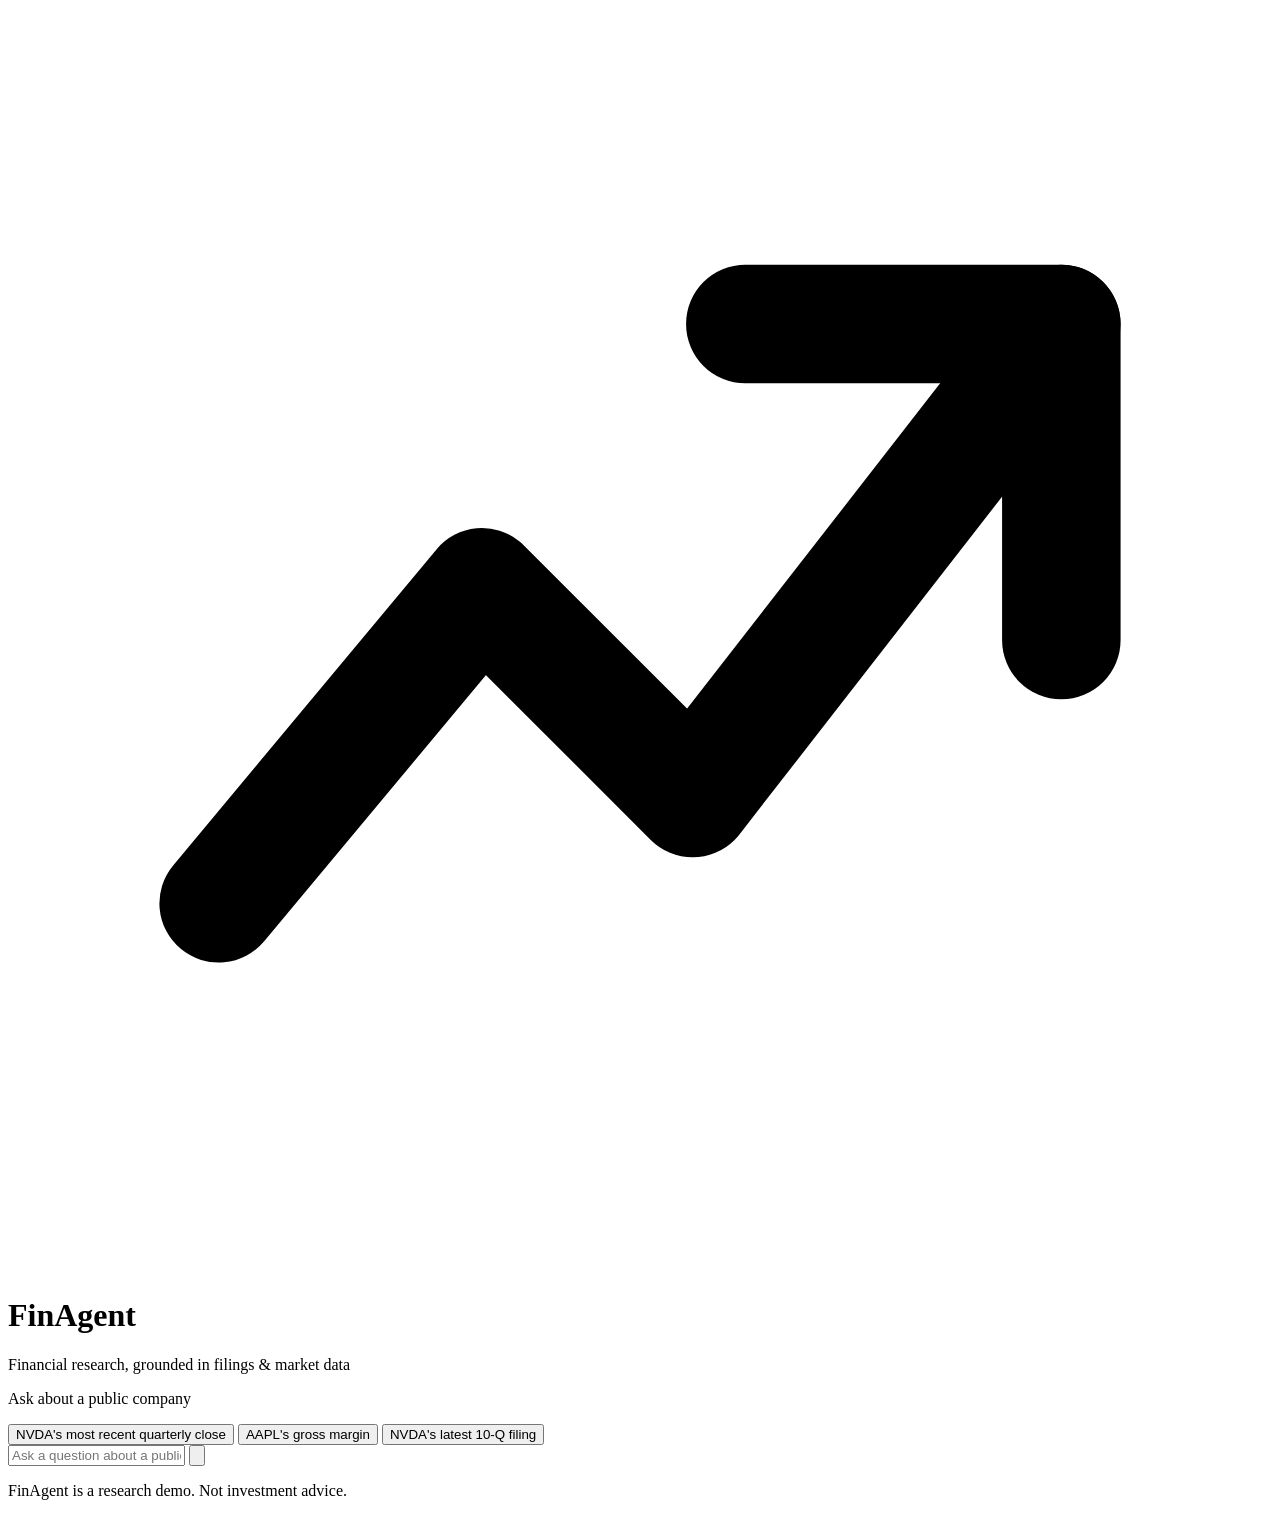
==== web/index.html @ 5d708983 "Add a purple-themed web chat UI backed by FastAPI, and fix content-block handling in agent responses" ====
<!DOCTYPE html>
<html lang="en">
<head>
<meta charset="UTF-8" />
<meta name="viewport" content="width=device-width, initial-scale=1.0" />
<title>FinAgent</title>
<link rel="stylesheet" href="/style.css" />
</head>
<body>
  <div class="app">
    <header class="app-header">
      <div class="brand">
        <span class="brand-mark" aria-hidden="true">
          <svg viewBox="0 0 24 24" fill="none" xmlns="http://www.w3.org/2000/svg">
            <path d="M4 17L9 11L13 15L20 6" stroke="currentColor" stroke-width="2.25" stroke-linecap="round" stroke-linejoin="round"/>
            <path d="M14 6H20V12" stroke="currentColor" stroke-width="2.25" stroke-linecap="round" stroke-linejoin="round"/>
          </svg>
        </span>
        <div class="brand-text">
          <h1>FinAgent</h1>
          <p>Financial research, grounded in filings &amp; market data</p>
        </div>
      </div>
    </header>

    <main class="chat" id="chat">
      <div class="empty-state" id="empty-state">
        <p class="empty-title">Ask about a public company</p>
        <div class="suggestions">
          <button class="suggestion-chip" data-q="What was NVDA's most recent quarterly closing price?">NVDA's most recent quarterly close</button>
          <button class="suggestion-chip" data-q="What is AAPL's gross margin?">AAPL's gross margin</button>
          <button class="suggestion-chip" data-q="When did NVDA most recently file a 10-Q with the SEC?">NVDA's latest 10-Q filing</button>
        </div>
      </div>
      <div class="messages" id="messages"></div>
    </main>

    <form class="composer" id="composer">
      <input
        id="question-input"
        type="text"
        placeholder="Ask a question about a public company..."
        autocomplete="off"
        aria-label="Question"
      />
      <button type="submit" id="send-btn" aria-label="Send">
        <svg viewBox="0 0 24 24" fill="none" xmlns="http://www.w3.org/2000/svg">
          <path d="M5 12H19M19 12L13 6M19 12L13 18" stroke="currentColor" stroke-width="2.25" stroke-linecap="round" stroke-linejoin="round"/>
        </svg>
      </button>
    </form>
    <p class="disclaimer">FinAgent is a research demo. Not investment advice.</p>
  </div>

  <script src="/app.js"></script>
</body>
</html>
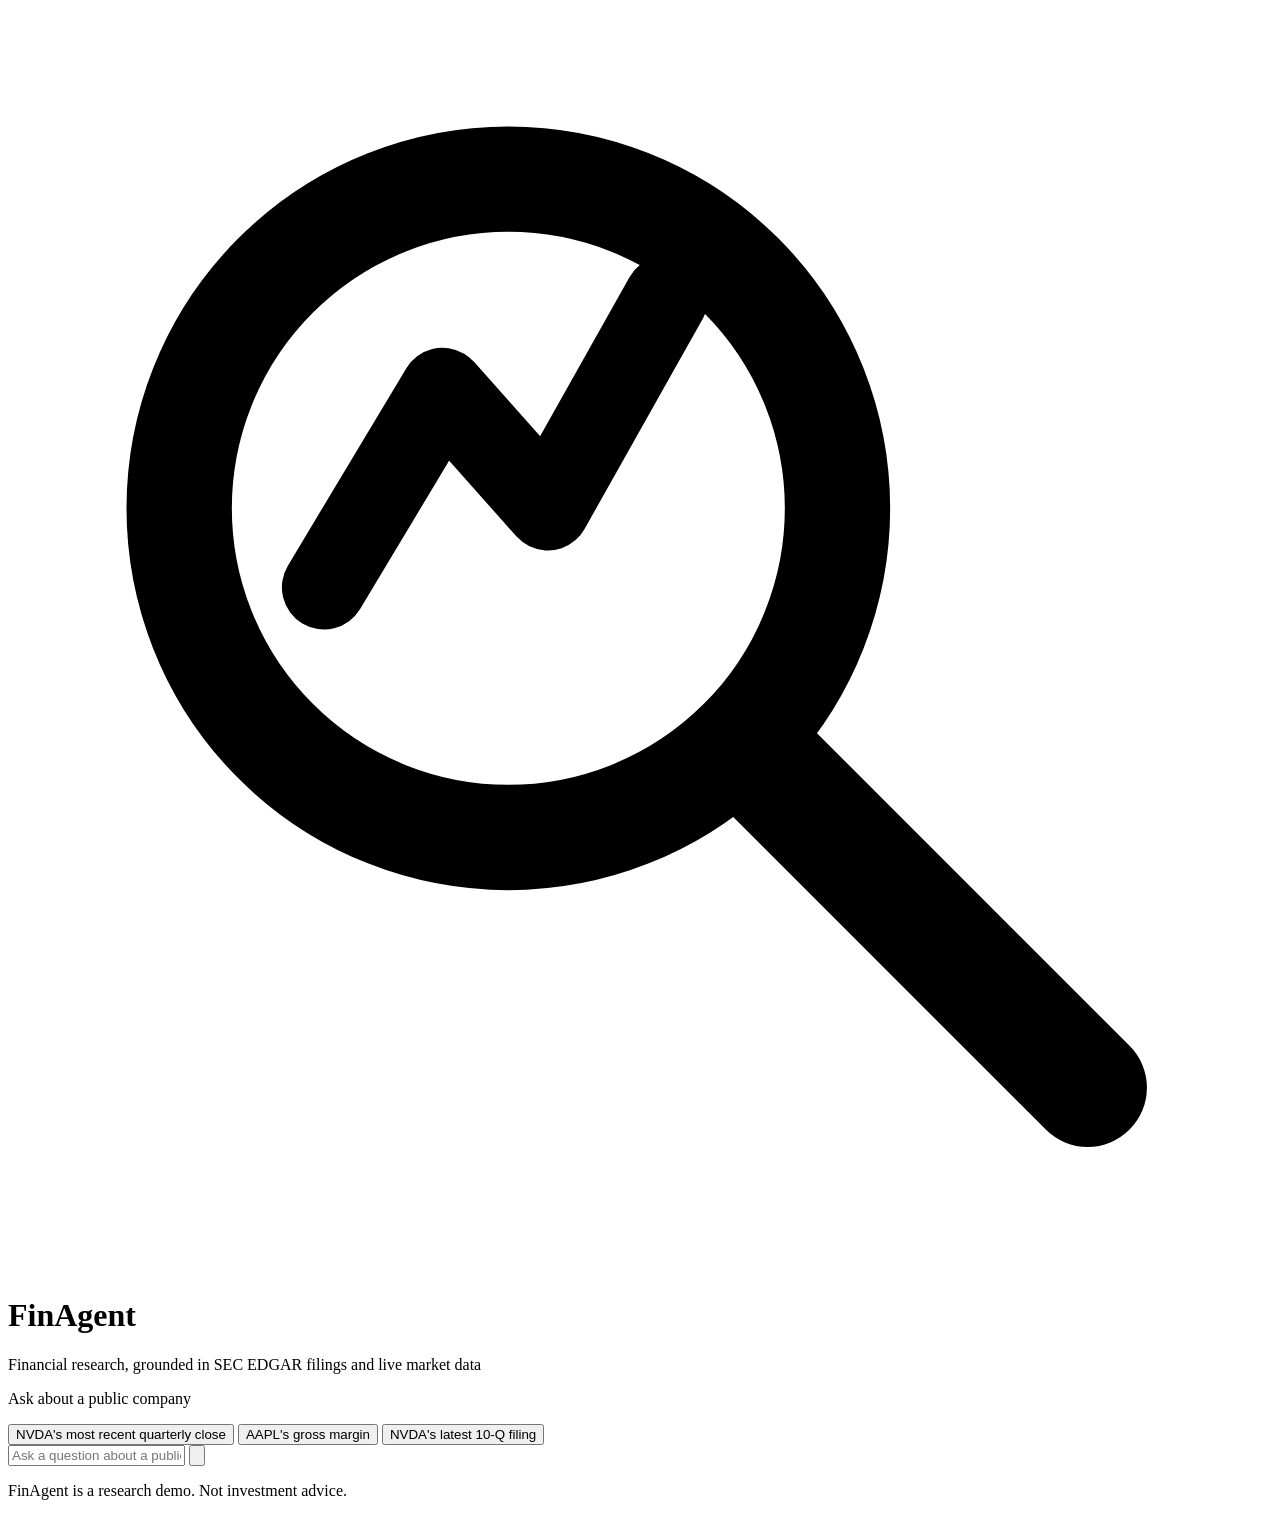
==== commit 1f34e98b: "Close platform gaps: MCP server, Ray/W&B eval, LangFuse tracing, Prometheus/Sentry, canary drift det" ====
--- a/web/index.html
+++ b/web/index.html
@@ -12,13 +12,14 @@
       <div class="brand">
         <span class="brand-mark" aria-hidden="true">
           <svg viewBox="0 0 24 24" fill="none" xmlns="http://www.w3.org/2000/svg">
-            <path d="M4 17L9 11L13 15L20 6" stroke="currentColor" stroke-width="2.25" stroke-linecap="round" stroke-linejoin="round"/>
-            <path d="M14 6H20V12" stroke="currentColor" stroke-width="2.25" stroke-linecap="round" stroke-linejoin="round"/>
+            <circle cx="9.5" cy="9.5" r="6.25" stroke="currentColor" stroke-width="2"/>
+            <path d="M6 11L8.25 7.25L10.25 9.5L12.5 5.5" stroke="currentColor" stroke-width="1.6" stroke-linecap="round" stroke-linejoin="round"/>
+            <line x1="14.1" y1="14.1" x2="20.5" y2="20.5" stroke="currentColor" stroke-width="2.25" stroke-linecap="round"/>
           </svg>
         </span>
         <div class="brand-text">
           <h1>FinAgent</h1>
-          <p>Financial research, grounded in filings &amp; market data</p>
+          <p>Financial research, grounded in SEC EDGAR filings and live market data</p>
         </div>
       </div>
     </header>
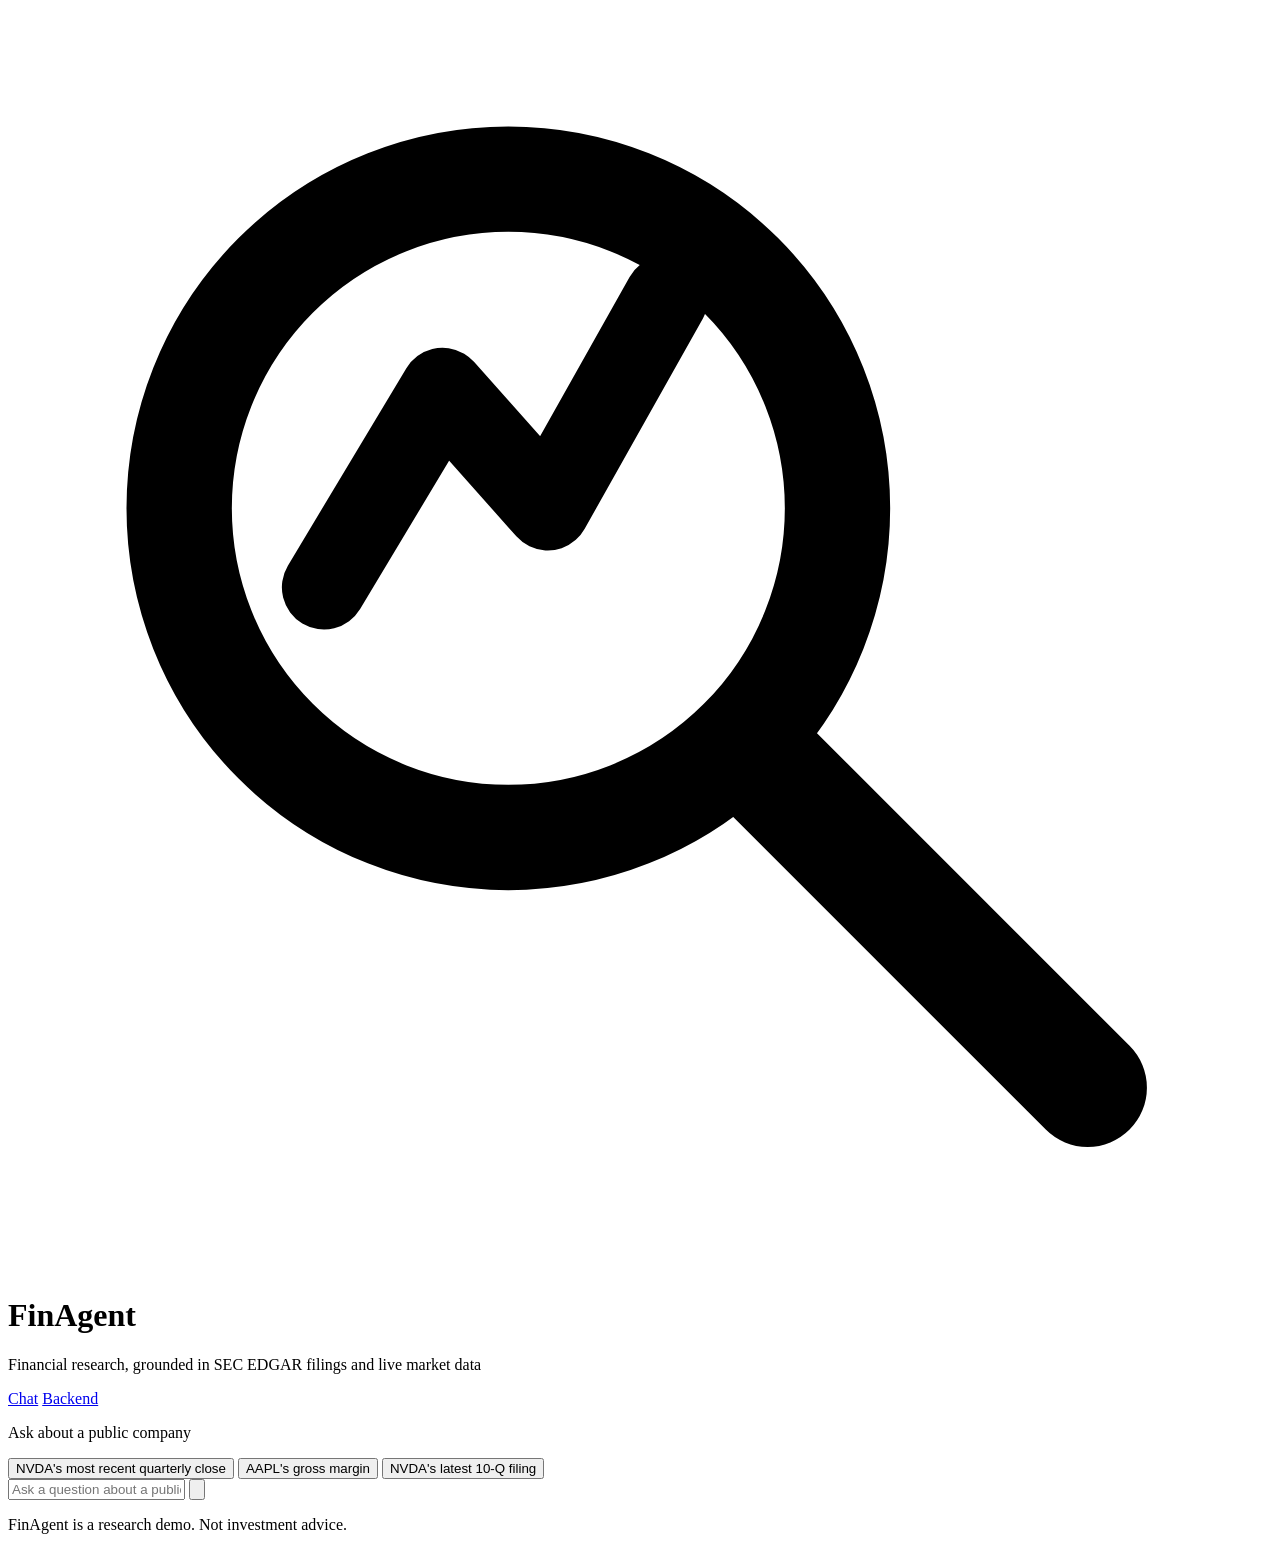
==== commit 503ef81d: "Add a Backend page visualizing the agent pipeline, tools, and observability stack with live stats fr" ====
--- a/web/index.html
+++ b/web/index.html
@@ -22,6 +22,10 @@
           <p>Financial research, grounded in SEC EDGAR filings and live market data</p>
         </div>
       </div>
+      <nav class="top-nav">
+        <a class="nav-link active" href="/">Chat</a>
+        <a class="nav-link" href="/architecture.html">Backend</a>
+      </nav>
     </header>
 
     <main class="chat" id="chat">
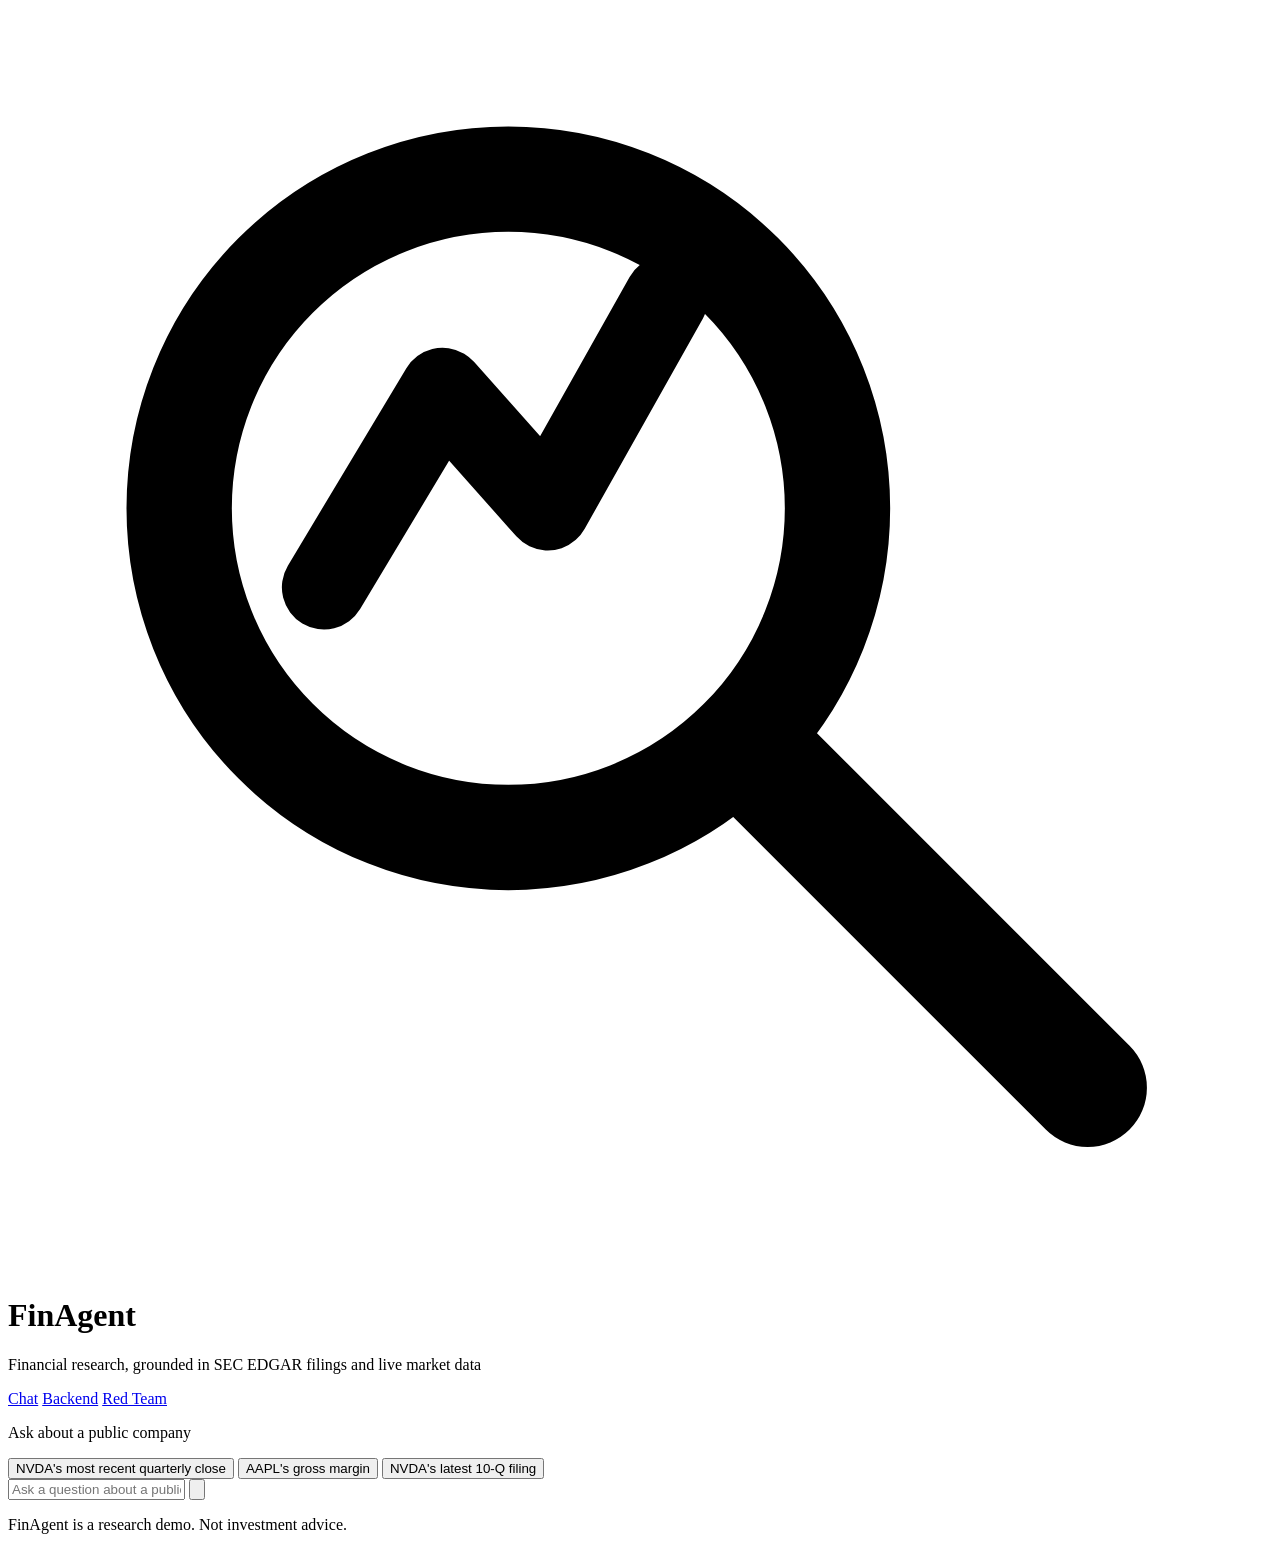
==== commit 31c34846: "Add adversarial user-simulation red-teaming, fix the bugs it found finagent redteam has an LLM play " ====
--- a/web/index.html
+++ b/web/index.html
@@ -25,6 +25,7 @@
       <nav class="top-nav">
         <a class="nav-link active" href="/">Chat</a>
         <a class="nav-link" href="/architecture.html">Backend</a>
+        <a class="nav-link" href="/redteam.html">Red Team</a>
       </nav>
     </header>
 
